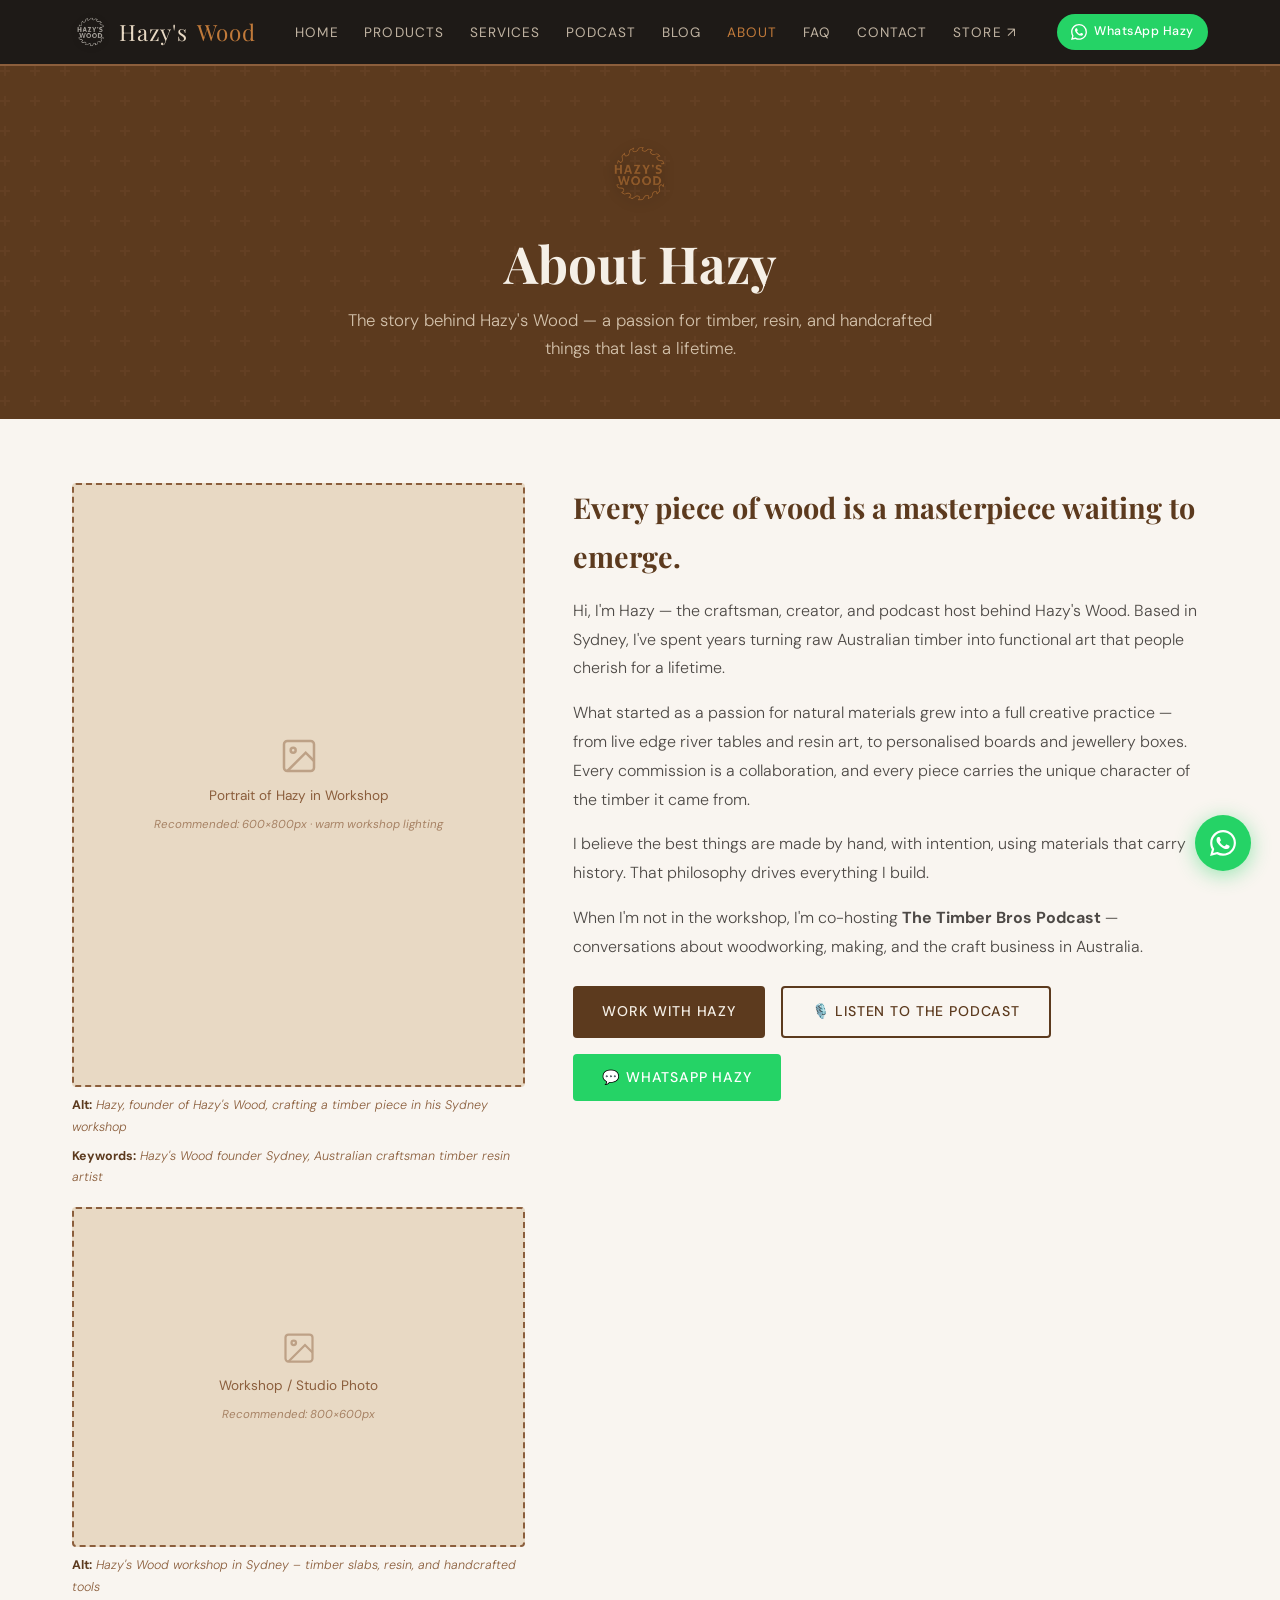
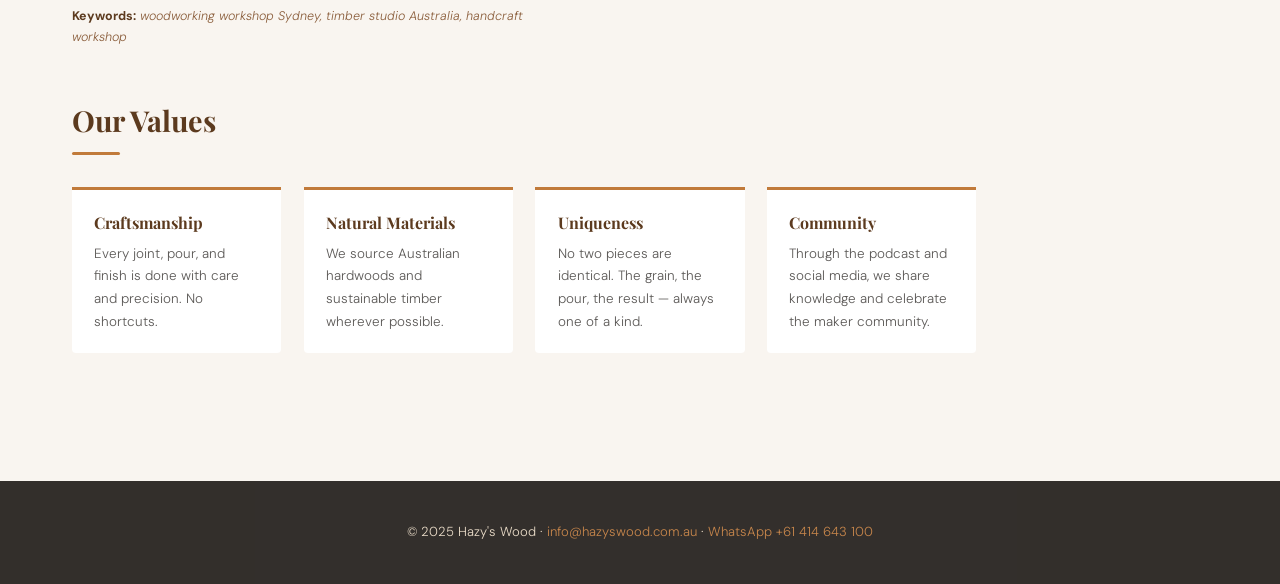
==== about.html @ 38be1f40 "Add files via upload" ====
<!DOCTYPE html>
<html lang="en">
<head>
  <meta charset="UTF-8"><meta name="viewport" content="width=device-width, initial-scale=1.0">
  <title>About Hazy | Hazy's Wood – Sydney Timber & Resin Artist</title>
  <meta name="description" content="Meet Hazy — the Sydney craftsman behind Hazy's Wood. Custom timber and resin furniture, art, and gifts made with meticulous craftsmanship and a love for natural materials.">
  <link rel="stylesheet" href="_shared.css">
  <style>
    .about-layout { display:grid; grid-template-columns:1fr 1.4fr; gap:3rem; align-items:start; }
    @media(max-width:700px){ .about-layout { grid-template-columns:1fr; } }
    .about-text h2 { font-family:'Playfair Display',serif; color:var(--timber); font-size:1.8rem; margin-bottom:1rem; }
    .about-text p { opacity:.78; margin-bottom:1rem; line-height:1.8; }
    .values-grid { display:grid; grid-template-columns:repeat(auto-fill,minmax(200px,1fr)); gap:1.4rem; margin-top:2rem; }
    .value-item { background:var(--white); border-top:3px solid var(--accent); padding:1.2rem 1.4rem; border-radius:0 0 4px 4px; }
    .value-item h4 { font-family:'Playfair Display',serif; color:var(--timber); margin-bottom:.4rem; }
    .value-item p { font-size:.84rem; opacity:.72; }
  </style>
</head>
<body>
  <nav class="site-nav"><div class="nav-inner">
    <a class="nav-logo" href="index.html"><img src="logo-cream.png" alt="Hazy's Wood logo" class="nav-logo-img">Hazy's <span>Wood</span></a>
    <ul class="nav-links">
      <li><a href="index.html">Home</a></li><li><a href="products.html">Products</a></li>
      <li><a href="services.html">Services</a></li><li><a href="podcast.html">Podcast</a></li>
      <li><a href="blogs.html">Blog</a></li><li><a href="about.html" class="active">About</a></li>
      <li><a href="faq.html">FAQ</a></li><li><a href="contact.html">Contact</a></li>
      <li><a href="https://hazyswood.etsy.com" target="_blank">Store ↗</a></li>
    </ul>
    <a class="nav-whatsapp" href="https://wa.me/61414643100" target="_blank">
      <svg width="16" height="16" fill="currentColor" viewBox="0 0 24 24"><path d="M17.472 14.382c-.297-.149-1.758-.867-2.03-.967-.273-.099-.471-.148-.67.15-.197.297-.767.966-.94 1.164-.173.199-.347.223-.644.075-.297-.15-1.255-.463-2.39-1.475-.883-.788-1.48-1.761-1.653-2.059-.173-.297-.018-.458.13-.606.134-.133.298-.347.446-.52.149-.174.198-.298.298-.497.099-.198.05-.371-.025-.52-.075-.149-.669-1.612-.916-2.207-.242-.579-.487-.5-.669-.51-.173-.008-.371-.01-.57-.01-.198 0-.52.074-.792.372-.272.297-1.04 1.016-1.04 2.479 0 1.462 1.065 2.875 1.213 3.074.149.198 2.096 3.2 5.077 4.487.709.306 1.262.489 1.694.625.712.227 1.36.195 1.871.118.571-.085 1.758-.719 2.006-1.413.248-.694.248-1.289.173-1.413-.074-.124-.272-.198-.57-.347m-5.421 7.403h-.004a9.87 9.87 0 01-5.031-1.378l-.361-.214-3.741.982.998-3.648-.235-.374a9.86 9.86 0 01-1.51-5.26c.001-5.45 4.436-9.884 9.888-9.884 2.64 0 5.122 1.03 6.988 2.898a9.825 9.825 0 012.893 6.994c-.003 5.45-4.437 9.884-9.885 9.884m8.413-18.297A11.815 11.815 0 0012.05 0C5.495 0 .16 5.335.157 11.892c0 2.096.547 4.142 1.588 5.945L.057 24l6.305-1.654a11.882 11.882 0 005.683 1.448h.005c6.554 0 11.89-5.335 11.893-11.893a11.821 11.821 0 00-3.48-8.413z"/></svg>
      WhatsApp Hazy
    </a>
  </div></nav>

  <div class="page-hero">
    <img src="logo-amber.png" alt="Hazy's Wood" style="width:72px;height:72px;object-fit:contain;margin-bottom:1rem;filter:drop-shadow(0 2px 6px rgba(0,0,0,.35));">
    <h1>About Hazy</h1>
    <p>The story behind Hazy's Wood — a passion for timber, resin, and handcrafted things that last a lifetime.</p>
  </div>

  <div class="section">
    <div class="about-layout">
      <div>
        <div class="img-placeholder" style="aspect-ratio:3/4;">
          <svg width="40" height="40" fill="none" stroke="currentColor" stroke-width="1.5" viewBox="0 0 24 24"><rect x="3" y="3" width="18" height="18" rx="2"/><circle cx="8.5" cy="8.5" r="1.5"/><path d="m21 15-5-5L5 21"/></svg>
          <span>Portrait of Hazy in Workshop</span>
          <span class="img-seo-label">Recommended: 600×800px · warm workshop lighting</span>
        </div>
        <p class="img-meta"><strong>Alt:</strong> Hazy, founder of Hazy's Wood, crafting a timber piece in his Sydney workshop</p>
        <p class="img-meta"><strong>Keywords:</strong> Hazy's Wood founder Sydney, Australian craftsman timber resin artist</p>

        <div class="img-placeholder" style="aspect-ratio:4/3;margin-top:1.2rem;">
          <svg width="36" height="36" fill="none" stroke="currentColor" stroke-width="1.5" viewBox="0 0 24 24"><rect x="3" y="3" width="18" height="18" rx="2"/><circle cx="8.5" cy="8.5" r="1.5"/><path d="m21 15-5-5L5 21"/></svg>
          <span>Workshop / Studio Photo</span>
          <span class="img-seo-label">Recommended: 800×600px</span>
        </div>
        <p class="img-meta"><strong>Alt:</strong> Hazy's Wood workshop in Sydney – timber slabs, resin, and handcrafted tools</p>
        <p class="img-meta"><strong>Keywords:</strong> woodworking workshop Sydney, timber studio Australia, handcraft workshop</p>
      </div>

      <div class="about-text">
        <h2>Every piece of wood is a masterpiece waiting to emerge.</h2>
        <p>Hi, I'm Hazy — the craftsman, creator, and podcast host behind Hazy's Wood. Based in Sydney, I've spent years turning raw Australian timber into functional art that people cherish for a lifetime.</p>
        <p>What started as a passion for natural materials grew into a full creative practice — from live edge river tables and resin art, to personalised boards and jewellery boxes. Every commission is a collaboration, and every piece carries the unique character of the timber it came from.</p>
        <p>I believe the best things are made by hand, with intention, using materials that carry history. That philosophy drives everything I build.</p>
        <p>When I'm not in the workshop, I'm co-hosting <strong>The Timber Bros Podcast</strong> — conversations about woodworking, making, and the craft business in Australia.</p>
        <div style="display:flex;gap:1rem;flex-wrap:wrap;margin-top:1.5rem;">
          <a class="btn btn-primary" href="contact.html">Work with Hazy</a>
          <a class="btn btn-outline" href="podcast.html">🎙️ Listen to the Podcast</a>
          <a class="btn" style="background:#25D366;color:#fff;" href="https://wa.me/61414643100" target="_blank">💬 WhatsApp Hazy</a>
        </div>
      </div>
    </div>

    <h2 class="section-title" style="margin-top:3rem;">Our Values</h2>
    <div class="values-grid">
      <div class="value-item"><h4>Craftsmanship</h4><p>Every joint, pour, and finish is done with care and precision. No shortcuts.</p></div>
      <div class="value-item"><h4>Natural Materials</h4><p>We source Australian hardwoods and sustainable timber wherever possible.</p></div>
      <div class="value-item"><h4>Uniqueness</h4><p>No two pieces are identical. The grain, the pour, the result — always one of a kind.</p></div>
      <div class="value-item"><h4>Community</h4><p>Through the podcast and social media, we share knowledge and celebrate the maker community.</p></div>
    </div>
  </div>

  <a class="whatsapp-float" href="https://wa.me/61414643100" target="_blank"><svg width="26" height="26" fill="currentColor" viewBox="0 0 24 24"><path d="M17.472 14.382c-.297-.149-1.758-.867-2.03-.967-.273-.099-.471-.148-.67.15-.197.297-.767.966-.94 1.164-.173.199-.347.223-.644.075-.297-.15-1.255-.463-2.39-1.475-.883-.788-1.48-1.761-1.653-2.059-.173-.297-.018-.458.13-.606.134-.133.298-.347.446-.52.149-.174.198-.298.298-.497.099-.198.05-.371-.025-.52-.075-.149-.669-1.612-.916-2.207-.242-.579-.487-.5-.669-.51-.173-.008-.371-.01-.57-.01-.198 0-.52.074-.792.372-.272.297-1.04 1.016-1.04 2.479 0 1.462 1.065 2.875 1.213 3.074.149.198 2.096 3.2 5.077 4.487.709.306 1.262.489 1.694.625.712.227 1.36.195 1.871.118.571-.085 1.758-.719 2.006-1.413.248-.694.248-1.289.173-1.413-.074-.124-.272-.198-.57-.347m-5.421 7.403h-.004a9.87 9.87 0 01-5.031-1.378l-.361-.214-3.741.982.998-3.648-.235-.374a9.86 9.86 0 01-1.51-5.26c.001-5.45 4.436-9.884 9.888-9.884 2.64 0 5.122 1.03 6.988 2.898a9.825 9.825 0 012.893 6.994c-.003 5.45-4.437 9.884-9.885 9.884m8.413-18.297A11.815 11.815 0 0012.05 0C5.495 0 .16 5.335.157 11.892c0 2.096.547 4.142 1.588 5.945L.057 24l6.305-1.654a11.882 11.882 0 005.683 1.448h.005c6.554 0 11.89-5.335 11.893-11.893a11.821 11.821 0 00-3.48-8.413z"/></svg></a>
  <footer><p>&copy; 2025 Hazy's Wood · <a href="mailto:info@hazyswood.com.au">info@hazyswood.com.au</a> · <a href="https://wa.me/61414643100">WhatsApp +61 414 643 100</a></p></footer>
</body></html>
---- _shared.css ----
/* =============================================
   HAZY'S WOOD – Shared Stylesheet
   Warm timber palette · Organic editorial style
   ============================================= */

@import url('https://fonts.googleapis.com/css2?family=Playfair+Display:ital,wght@0,400;0,700;1,400&family=DM+Sans:wght@300;400;500&display=swap');

:root {
  --timber:    #5C3A1E;
  --grain:     #8B5E3C;
  --cream:     #F5EFE6;
  --sand:      #E8D9C4;
  --resin:     #2E6B5E;
  --resin-lt:  #4A9B8A;
  --charcoal:  #1E1A17;
  --mist:      #F9F5F0;
  --accent:    #C17A3A;
  --white:     #FFFFFF;
  --radius:    4px;
  --max:       1200px;
}

*, *::before, *::after { box-sizing: border-box; margin: 0; padding: 0; }

html { scroll-behavior: smooth; }

body {
  font-family: 'DM Sans', sans-serif;
  background: var(--mist);
  color: var(--charcoal);
  line-height: 1.7;
  font-weight: 300;
}

/* ── NAV ──────────────────────────────────── */
.site-nav {
  position: sticky; top: 0; z-index: 100;
  background: var(--charcoal);
  border-bottom: 2px solid var(--grain);
}
.nav-inner {
  max-width: var(--max);
  margin: 0 auto;
  padding: 0 2rem;
  display: flex;
  align-items: center;
  justify-content: space-between;
  height: 64px;
}
.nav-logo {
  font-family: 'Playfair Display', serif;
  font-size: 1.4rem;
  color: var(--sand);
  text-decoration: none;
  letter-spacing: .04em;
}
.nav-logo span { color: var(--accent); }
.nav-links {
  display: flex; gap: 1.6rem; list-style: none;
}
.nav-links a {
  color: var(--sand);
  text-decoration: none;
  font-size: .85rem;
  font-weight: 400;
  letter-spacing: .08em;
  text-transform: uppercase;
  opacity: .8;
  transition: opacity .2s, color .2s;
}
.nav-links a:hover,
.nav-links a.active { opacity: 1; color: var(--accent); }

.nav-whatsapp {
  display: flex; align-items: center; gap: .45rem;
  background: #25D366;
  color: #fff;
  text-decoration: none;
  font-size: .78rem;
  font-weight: 500;
  padding: .45rem .9rem;
  border-radius: 2rem;
  letter-spacing: .04em;
  transition: background .2s;
}
.nav-whatsapp:hover { background: #1ea854; }
.nav-whatsapp svg { flex-shrink: 0; }

/* ── HERO BANNER ────────────────────────── */
.page-hero {
  background: var(--timber);
  background-image: url("data:image/svg+xml,%3Csvg width='60' height='60' viewBox='0 0 60 60' xmlns='http://www.w3.org/2000/svg'%3E%3Cg fill='none' fill-rule='evenodd'%3E%3Cg fill='%238B5E3C' fill-opacity='0.15'%3E%3Cpath d='M36 34v-4h-2v4h-4v2h4v4h2v-4h4v-2h-4zm0-30V0h-2v4h-4v2h4v4h2V6h4V4h-4zM6 34v-4H4v4H0v2h4v4h2v-4h4v-2H6zM6 4V0H4v4H0v2h4v4h2V6h4V4H6z'/%3E%3C/g%3E%3C/g%3E%3C/svg%3E");
  padding: 4.5rem 2rem 3.5rem;
  text-align: center;
}
.page-hero h1 {
  font-family: 'Playfair Display', serif;
  font-size: clamp(2rem, 5vw, 3.2rem);
  color: var(--cream);
  line-height: 1.15;
  margin-bottom: .8rem;
}
.page-hero p {
  color: var(--sand);
  font-size: 1.05rem;
  max-width: 620px;
  margin: 0 auto;
  opacity: .85;
}

/* ── SECTIONS ───────────────────────────── */
.section { padding: 4rem 2rem; max-width: var(--max); margin: 0 auto; }
.section-title {
  font-family: 'Playfair Display', serif;
  font-size: 1.8rem;
  color: var(--timber);
  margin-bottom: 1.6rem;
  position: relative;
  padding-bottom: .6rem;
}
.section-title::after {
  content: '';
  position: absolute; bottom: 0; left: 0;
  width: 48px; height: 3px;
  background: var(--accent);
  border-radius: 2px;
}

/* ── IMAGE PLACEHOLDER ──────────────────── */
.img-placeholder {
  background: var(--sand);
  border: 2px dashed var(--grain);
  border-radius: var(--radius);
  aspect-ratio: 4/3;
  display: flex;
  flex-direction: column;
  align-items: center;
  justify-content: center;
  gap: .5rem;
  color: var(--grain);
  font-size: .85rem;
  font-weight: 400;
  text-align: center;
  padding: 1.5rem;
}
.img-placeholder svg { opacity: .45; }
.img-placeholder .img-seo-label {
  font-size: .72rem;
  color: var(--grain);
  opacity: .7;
  font-style: italic;
}

/* alt text / SEO caption below placeholder */
.img-meta {
  margin-top: .5rem;
  font-size: .78rem;
  color: var(--grain);
  font-style: italic;
}
.img-meta strong { color: var(--timber); font-style: normal; }

/* ── GRID LAYOUTS ───────────────────────── */
.grid-2 { display: grid; grid-template-columns: repeat(auto-fill, minmax(280px, 1fr)); gap: 2rem; }
.grid-3 { display: grid; grid-template-columns: repeat(auto-fill, minmax(220px, 1fr)); gap: 1.8rem; }

/* ── CARD ───────────────────────────────── */
.card {
  background: var(--white);
  border-radius: var(--radius);
  overflow: hidden;
  box-shadow: 0 2px 12px rgba(92,58,30,.08);
  transition: transform .25s, box-shadow .25s;
}
.card:hover { transform: translateY(-4px); box-shadow: 0 8px 28px rgba(92,58,30,.14); }
.card-body { padding: 1.2rem 1.4rem 1.6rem; }
.card-title {
  font-family: 'Playfair Display', serif;
  font-size: 1.1rem;
  color: var(--timber);
  margin-bottom: .4rem;
}
.card-desc { font-size: .88rem; opacity: .75; line-height: 1.6; }

/* ── BUTTONS ────────────────────────────── */
.btn {
  display: inline-flex; align-items: center; gap: .5rem;
  padding: .75rem 1.8rem;
  font-family: 'DM Sans', sans-serif;
  font-size: .88rem;
  font-weight: 500;
  letter-spacing: .06em;
  text-transform: uppercase;
  text-decoration: none;
  border-radius: var(--radius);
  cursor: pointer;
  border: none;
  transition: background .2s, transform .15s;
}
.btn:hover { transform: translateY(-1px); }
.btn-primary { background: var(--timber); color: var(--cream); }
.btn-primary:hover { background: var(--grain); }
.btn-resin   { background: var(--resin);  color: #fff; }
.btn-resin:hover { background: var(--resin-lt); }
.btn-outline {
  background: transparent;
  border: 2px solid var(--timber);
  color: var(--timber);
}
.btn-outline:hover { background: var(--timber); color: var(--cream); }

/* ── WHATSAPP FLOATING ──────────────────── */
.whatsapp-float {
  position: fixed; bottom: 1.8rem; right: 1.8rem; z-index: 200;
  background: #25D366;
  color: #fff;
  width: 56px; height: 56px;
  border-radius: 50%;
  display: flex; align-items: center; justify-content: center;
  box-shadow: 0 4px 20px rgba(37,211,102,.45);
  text-decoration: none;
  transition: transform .2s, box-shadow .2s;
}
.whatsapp-float:hover {
  transform: scale(1.1);
  box-shadow: 0 6px 28px rgba(37,211,102,.6);
}

/* ── FOOTER ─────────────────────────────── */
footer {
  background: var(--charcoal);
  color: var(--sand);
  text-align: center;
  padding: 2.5rem 2rem;
  font-size: .82rem;
  opacity: .9;
  margin-top: 4rem;
}
footer a { color: var(--accent); text-decoration: none; }
footer a:hover { text-decoration: underline; }

/* ── PODCAST EMBED ──────────────────────── */
.podcast-grid {
  display: grid;
  grid-template-columns: repeat(auto-fill, minmax(300px, 1fr));
  gap: 1.6rem;
}
.podcast-card {
  background: var(--white);
  border-left: 4px solid var(--resin);
  border-radius: var(--radius);
  padding: 1.4rem 1.6rem;
  box-shadow: 0 2px 10px rgba(0,0,0,.06);
  transition: transform .2s;
}
.podcast-card:hover { transform: translateY(-3px); }
.podcast-card h3 {
  font-family: 'Playfair Display', serif;
  color: var(--timber);
  margin-bottom: .4rem;
}
.podcast-card p { font-size: .87rem; opacity: .75; margin-bottom: .9rem; }
.ep-number {
  display: inline-block;
  background: var(--resin);
  color: #fff;
  font-size: .7rem;
  font-weight: 500;
  letter-spacing: .08em;
  padding: .2rem .6rem;
  border-radius: 2rem;
  margin-bottom: .5rem;
}

@media (max-width: 700px) {
  .nav-links { display: none; }
  .page-hero { padding: 3rem 1.2rem 2.5rem; }
  .section { padding: 2.5rem 1.2rem; }
}

/* ── LOGO IMAGE IN NAV ───────────────────── */
.nav-logo {
  display: flex;
  align-items: center;
  gap: .55rem;
}
.nav-logo-img {
  width: 38px;
  height: 38px;
  object-fit: contain;
  flex-shrink: 0;
  filter: drop-shadow(0 1px 3px rgba(0,0,0,.3));
}

/* ── LOGO ON LIGHT BG (hero / about sections) ── */
.logo-amber {
  width: 80px;
  height: 80px;
  object-fit: contain;
}
.logo-large {
  width: 120px;
  height: 120px;
  object-fit: contain;
}

/* ── HERO LOGO ───────────────────────────── */
.hero-logo {
  width: 90px;
  height: 90px;
  object-fit: contain;
  margin-bottom: 1.2rem;
  display: block;
  margin-left: auto;
  margin-right: auto;
  filter: drop-shadow(0 2px 8px rgba(0,0,0,.35));
}
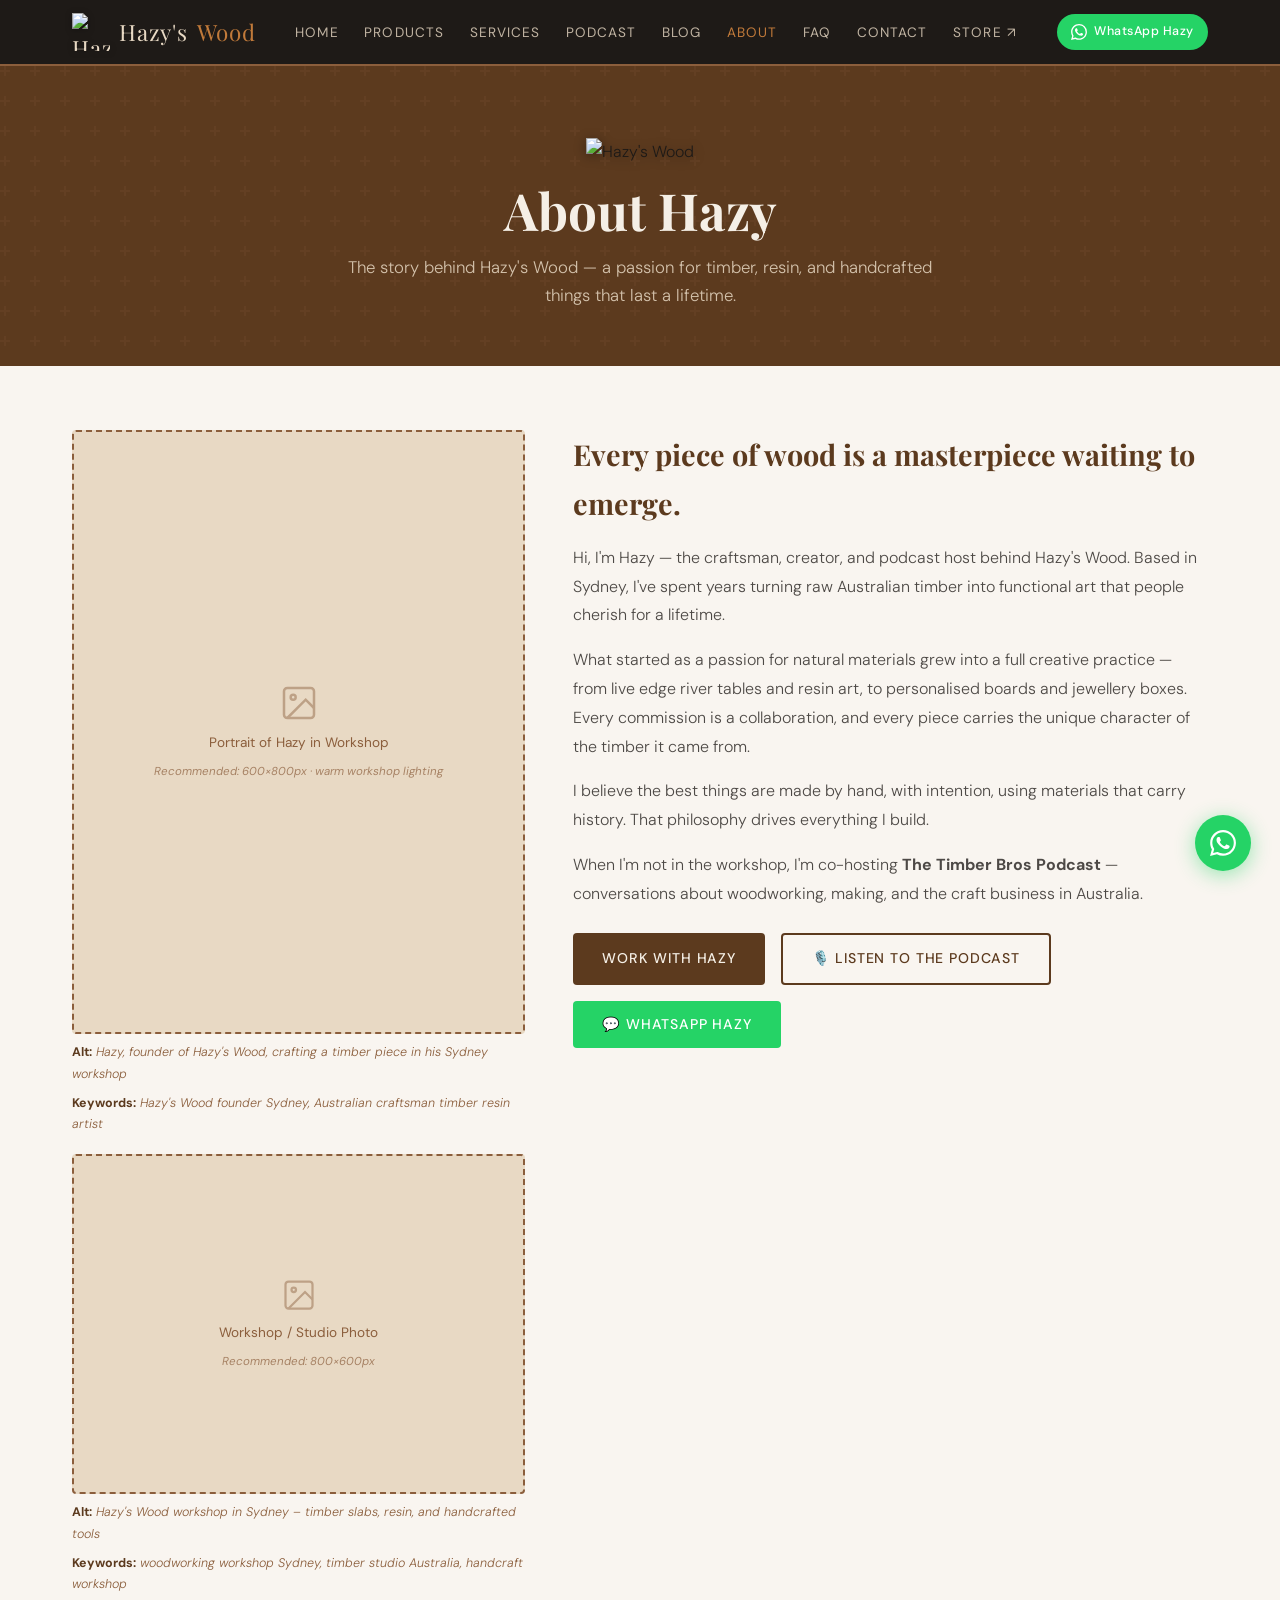
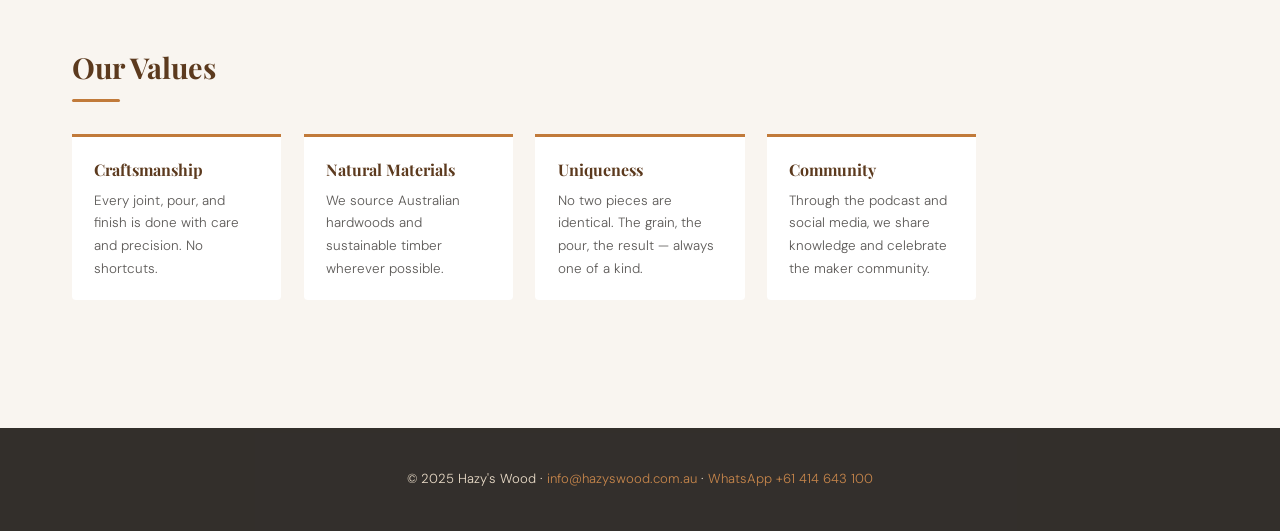
==== commit f8489c4e: "Add files via upload" ====
--- a/about.html
+++ b/about.html
@@ -4,7 +4,7 @@
   <meta charset="UTF-8"><meta name="viewport" content="width=device-width, initial-scale=1.0">
   <title>About Hazy | Hazy's Wood – Sydney Timber & Resin Artist</title>
   <meta name="description" content="Meet Hazy — the Sydney craftsman behind Hazy's Wood. Custom timber and resin furniture, art, and gifts made with meticulous craftsmanship and a love for natural materials.">
-  <link rel="stylesheet" href="_shared.css">
+  <link rel="stylesheet" href="shared.css">
   <style>
     .about-layout { display:grid; grid-template-columns:1fr 1.4fr; gap:3rem; align-items:start; }
     @media(max-width:700px){ .about-layout { grid-template-columns:1fr; } }
@@ -18,7 +18,7 @@
 </head>
 <body>
   <nav class="site-nav"><div class="nav-inner">
-    <a class="nav-logo" href="index.html"><img src="logo-cream.png" alt="Hazy's Wood logo" class="nav-logo-img">Hazy's <span>Wood</span></a>
+    <a class="nav-logo" href="index.html"><img src="images/logo-cream.png" alt="Hazy's Wood logo" class="nav-logo-img">Hazy's <span>Wood</span></a>
     <ul class="nav-links">
       <li><a href="index.html">Home</a></li><li><a href="products.html">Products</a></li>
       <li><a href="services.html">Services</a></li><li><a href="podcast.html">Podcast</a></li>
@@ -33,7 +33,7 @@
   </div></nav>
 
   <div class="page-hero">
-    <img src="logo-amber.png" alt="Hazy's Wood" style="width:72px;height:72px;object-fit:contain;margin-bottom:1rem;filter:drop-shadow(0 2px 6px rgba(0,0,0,.35));">
+    <img src="images/logo-amber.png" alt="Hazy's Wood" style="width:72px;height:72px;object-fit:contain;margin-bottom:1rem;filter:drop-shadow(0 2px 6px rgba(0,0,0,.35));">
     <h1>About Hazy</h1>
     <p>The story behind Hazy's Wood — a passion for timber, resin, and handcrafted things that last a lifetime.</p>
   </div>
--- a/shared.css
+++ b/shared.css
@@ -0,0 +1,317 @@
+/* =============================================
+   HAZY'S WOOD – Shared Stylesheet
+   Warm timber palette · Organic editorial style
+   ============================================= */
+
+@import url('https://fonts.googleapis.com/css2?family=Playfair+Display:ital,wght@0,400;0,700;1,400&family=DM+Sans:wght@300;400;500&display=swap');
+
+:root {
+  --timber:    #5C3A1E;
+  --grain:     #8B5E3C;
+  --cream:     #F5EFE6;
+  --sand:      #E8D9C4;
+  --resin:     #2E6B5E;
+  --resin-lt:  #4A9B8A;
+  --charcoal:  #1E1A17;
+  --mist:      #F9F5F0;
+  --accent:    #C17A3A;
+  --white:     #FFFFFF;
+  --radius:    4px;
+  --max:       1200px;
+}
+
+*, *::before, *::after { box-sizing: border-box; margin: 0; padding: 0; }
+
+html { scroll-behavior: smooth; }
+
+body {
+  font-family: 'DM Sans', sans-serif;
+  background: var(--mist);
+  color: var(--charcoal);
+  line-height: 1.7;
+  font-weight: 300;
+}
+
+/* ── NAV ──────────────────────────────────── */
+.site-nav {
+  position: sticky; top: 0; z-index: 100;
+  background: var(--charcoal);
+  border-bottom: 2px solid var(--grain);
+}
+.nav-inner {
+  max-width: var(--max);
+  margin: 0 auto;
+  padding: 0 2rem;
+  display: flex;
+  align-items: center;
+  justify-content: space-between;
+  height: 64px;
+}
+.nav-logo {
+  font-family: 'Playfair Display', serif;
+  font-size: 1.4rem;
+  color: var(--sand);
+  text-decoration: none;
+  letter-spacing: .04em;
+}
+.nav-logo span { color: var(--accent); }
+.nav-links {
+  display: flex; gap: 1.6rem; list-style: none;
+}
+.nav-links a {
+  color: var(--sand);
+  text-decoration: none;
+  font-size: .85rem;
+  font-weight: 400;
+  letter-spacing: .08em;
+  text-transform: uppercase;
+  opacity: .8;
+  transition: opacity .2s, color .2s;
+}
+.nav-links a:hover,
+.nav-links a.active { opacity: 1; color: var(--accent); }
+
+.nav-whatsapp {
+  display: flex; align-items: center; gap: .45rem;
+  background: #25D366;
+  color: #fff;
+  text-decoration: none;
+  font-size: .78rem;
+  font-weight: 500;
+  padding: .45rem .9rem;
+  border-radius: 2rem;
+  letter-spacing: .04em;
+  transition: background .2s;
+}
+.nav-whatsapp:hover { background: #1ea854; }
+.nav-whatsapp svg { flex-shrink: 0; }
+
+/* ── HERO BANNER ────────────────────────── */
+.page-hero {
+  background: var(--timber);
+  background-image: url("data:image/svg+xml,%3Csvg width='60' height='60' viewBox='0 0 60 60' xmlns='http://www.w3.org/2000/svg'%3E%3Cg fill='none' fill-rule='evenodd'%3E%3Cg fill='%238B5E3C' fill-opacity='0.15'%3E%3Cpath d='M36 34v-4h-2v4h-4v2h4v4h2v-4h4v-2h-4zm0-30V0h-2v4h-4v2h4v4h2V6h4V4h-4zM6 34v-4H4v4H0v2h4v4h2v-4h4v-2H6zM6 4V0H4v4H0v2h4v4h2V6h4V4H6z'/%3E%3C/g%3E%3C/g%3E%3C/svg%3E");
+  padding: 4.5rem 2rem 3.5rem;
+  text-align: center;
+}
+.page-hero h1 {
+  font-family: 'Playfair Display', serif;
+  font-size: clamp(2rem, 5vw, 3.2rem);
+  color: var(--cream);
+  line-height: 1.15;
+  margin-bottom: .8rem;
+}
+.page-hero p {
+  color: var(--sand);
+  font-size: 1.05rem;
+  max-width: 620px;
+  margin: 0 auto;
+  opacity: .85;
+}
+
+/* ── SECTIONS ───────────────────────────── */
+.section { padding: 4rem 2rem; max-width: var(--max); margin: 0 auto; }
+.section-title {
+  font-family: 'Playfair Display', serif;
+  font-size: 1.8rem;
+  color: var(--timber);
+  margin-bottom: 1.6rem;
+  position: relative;
+  padding-bottom: .6rem;
+}
+.section-title::after {
+  content: '';
+  position: absolute; bottom: 0; left: 0;
+  width: 48px; height: 3px;
+  background: var(--accent);
+  border-radius: 2px;
+}
+
+/* ── IMAGE PLACEHOLDER ──────────────────── */
+.img-placeholder {
+  background: var(--sand);
+  border: 2px dashed var(--grain);
+  border-radius: var(--radius);
+  aspect-ratio: 4/3;
+  display: flex;
+  flex-direction: column;
+  align-items: center;
+  justify-content: center;
+  gap: .5rem;
+  color: var(--grain);
+  font-size: .85rem;
+  font-weight: 400;
+  text-align: center;
+  padding: 1.5rem;
+}
+.img-placeholder svg { opacity: .45; }
+.img-placeholder .img-seo-label {
+  font-size: .72rem;
+  color: var(--grain);
+  opacity: .7;
+  font-style: italic;
+}
+
+/* alt text / SEO caption below placeholder */
+.img-meta {
+  margin-top: .5rem;
+  font-size: .78rem;
+  color: var(--grain);
+  font-style: italic;
+}
+.img-meta strong { color: var(--timber); font-style: normal; }
+
+/* ── GRID LAYOUTS ───────────────────────── */
+.grid-2 { display: grid; grid-template-columns: repeat(auto-fill, minmax(280px, 1fr)); gap: 2rem; }
+.grid-3 { display: grid; grid-template-columns: repeat(auto-fill, minmax(220px, 1fr)); gap: 1.8rem; }
+
+/* ── CARD ───────────────────────────────── */
+.card {
+  background: var(--white);
+  border-radius: var(--radius);
+  overflow: hidden;
+  box-shadow: 0 2px 12px rgba(92,58,30,.08);
+  transition: transform .25s, box-shadow .25s;
+}
+.card:hover { transform: translateY(-4px); box-shadow: 0 8px 28px rgba(92,58,30,.14); }
+.card-body { padding: 1.2rem 1.4rem 1.6rem; }
+.card-title {
+  font-family: 'Playfair Display', serif;
+  font-size: 1.1rem;
+  color: var(--timber);
+  margin-bottom: .4rem;
+}
+.card-desc { font-size: .88rem; opacity: .75; line-height: 1.6; }
+
+/* ── BUTTONS ────────────────────────────── */
+.btn {
+  display: inline-flex; align-items: center; gap: .5rem;
+  padding: .75rem 1.8rem;
+  font-family: 'DM Sans', sans-serif;
+  font-size: .88rem;
+  font-weight: 500;
+  letter-spacing: .06em;
+  text-transform: uppercase;
+  text-decoration: none;
+  border-radius: var(--radius);
+  cursor: pointer;
+  border: none;
+  transition: background .2s, transform .15s;
+}
+.btn:hover { transform: translateY(-1px); }
+.btn-primary { background: var(--timber); color: var(--cream); }
+.btn-primary:hover { background: var(--grain); }
+.btn-resin   { background: var(--resin);  color: #fff; }
+.btn-resin:hover { background: var(--resin-lt); }
+.btn-outline {
+  background: transparent;
+  border: 2px solid var(--timber);
+  color: var(--timber);
+}
+.btn-outline:hover { background: var(--timber); color: var(--cream); }
+
+/* ── WHATSAPP FLOATING ──────────────────── */
+.whatsapp-float {
+  position: fixed; bottom: 1.8rem; right: 1.8rem; z-index: 200;
+  background: #25D366;
+  color: #fff;
+  width: 56px; height: 56px;
+  border-radius: 50%;
+  display: flex; align-items: center; justify-content: center;
+  box-shadow: 0 4px 20px rgba(37,211,102,.45);
+  text-decoration: none;
+  transition: transform .2s, box-shadow .2s;
+}
+.whatsapp-float:hover {
+  transform: scale(1.1);
+  box-shadow: 0 6px 28px rgba(37,211,102,.6);
+}
+
+/* ── FOOTER ─────────────────────────────── */
+footer {
+  background: var(--charcoal);
+  color: var(--sand);
+  text-align: center;
+  padding: 2.5rem 2rem;
+  font-size: .82rem;
+  opacity: .9;
+  margin-top: 4rem;
+}
+footer a { color: var(--accent); text-decoration: none; }
+footer a:hover { text-decoration: underline; }
+
+/* ── PODCAST EMBED ──────────────────────── */
+.podcast-grid {
+  display: grid;
+  grid-template-columns: repeat(auto-fill, minmax(300px, 1fr));
+  gap: 1.6rem;
+}
+.podcast-card {
+  background: var(--white);
+  border-left: 4px solid var(--resin);
+  border-radius: var(--radius);
+  padding: 1.4rem 1.6rem;
+  box-shadow: 0 2px 10px rgba(0,0,0,.06);
+  transition: transform .2s;
+}
+.podcast-card:hover { transform: translateY(-3px); }
+.podcast-card h3 {
+  font-family: 'Playfair Display', serif;
+  color: var(--timber);
+  margin-bottom: .4rem;
+}
+.podcast-card p { font-size: .87rem; opacity: .75; margin-bottom: .9rem; }
+.ep-number {
+  display: inline-block;
+  background: var(--resin);
+  color: #fff;
+  font-size: .7rem;
+  font-weight: 500;
+  letter-spacing: .08em;
+  padding: .2rem .6rem;
+  border-radius: 2rem;
+  margin-bottom: .5rem;
+}
+
+@media (max-width: 700px) {
+  .nav-links { display: none; }
+  .page-hero { padding: 3rem 1.2rem 2.5rem; }
+  .section { padding: 2.5rem 1.2rem; }
+}
+
+/* ── LOGO IMAGE IN NAV ───────────────────── */
+.nav-logo {
+  display: flex;
+  align-items: center;
+  gap: .55rem;
+}
+.nav-logo-img {
+  width: 38px;
+  height: 38px;
+  object-fit: contain;
+  flex-shrink: 0;
+  filter: drop-shadow(0 1px 3px rgba(0,0,0,.3));
+}
+
+/* ── LOGO ON LIGHT BG (hero / about sections) ── */
+.logo-amber {
+  width: 80px;
+  height: 80px;
+  object-fit: contain;
+}
+.logo-large {
+  width: 120px;
+  height: 120px;
+  object-fit: contain;
+}
+
+/* ── HERO LOGO ───────────────────────────── */
+.hero-logo {
+  width: 90px;
+  height: 90px;
+  object-fit: contain;
+  margin-bottom: 1.2rem;
+  display: block;
+  margin-left: auto;
+  margin-right: auto;
+  filter: drop-shadow(0 2px 8px rgba(0,0,0,.35));
+}
